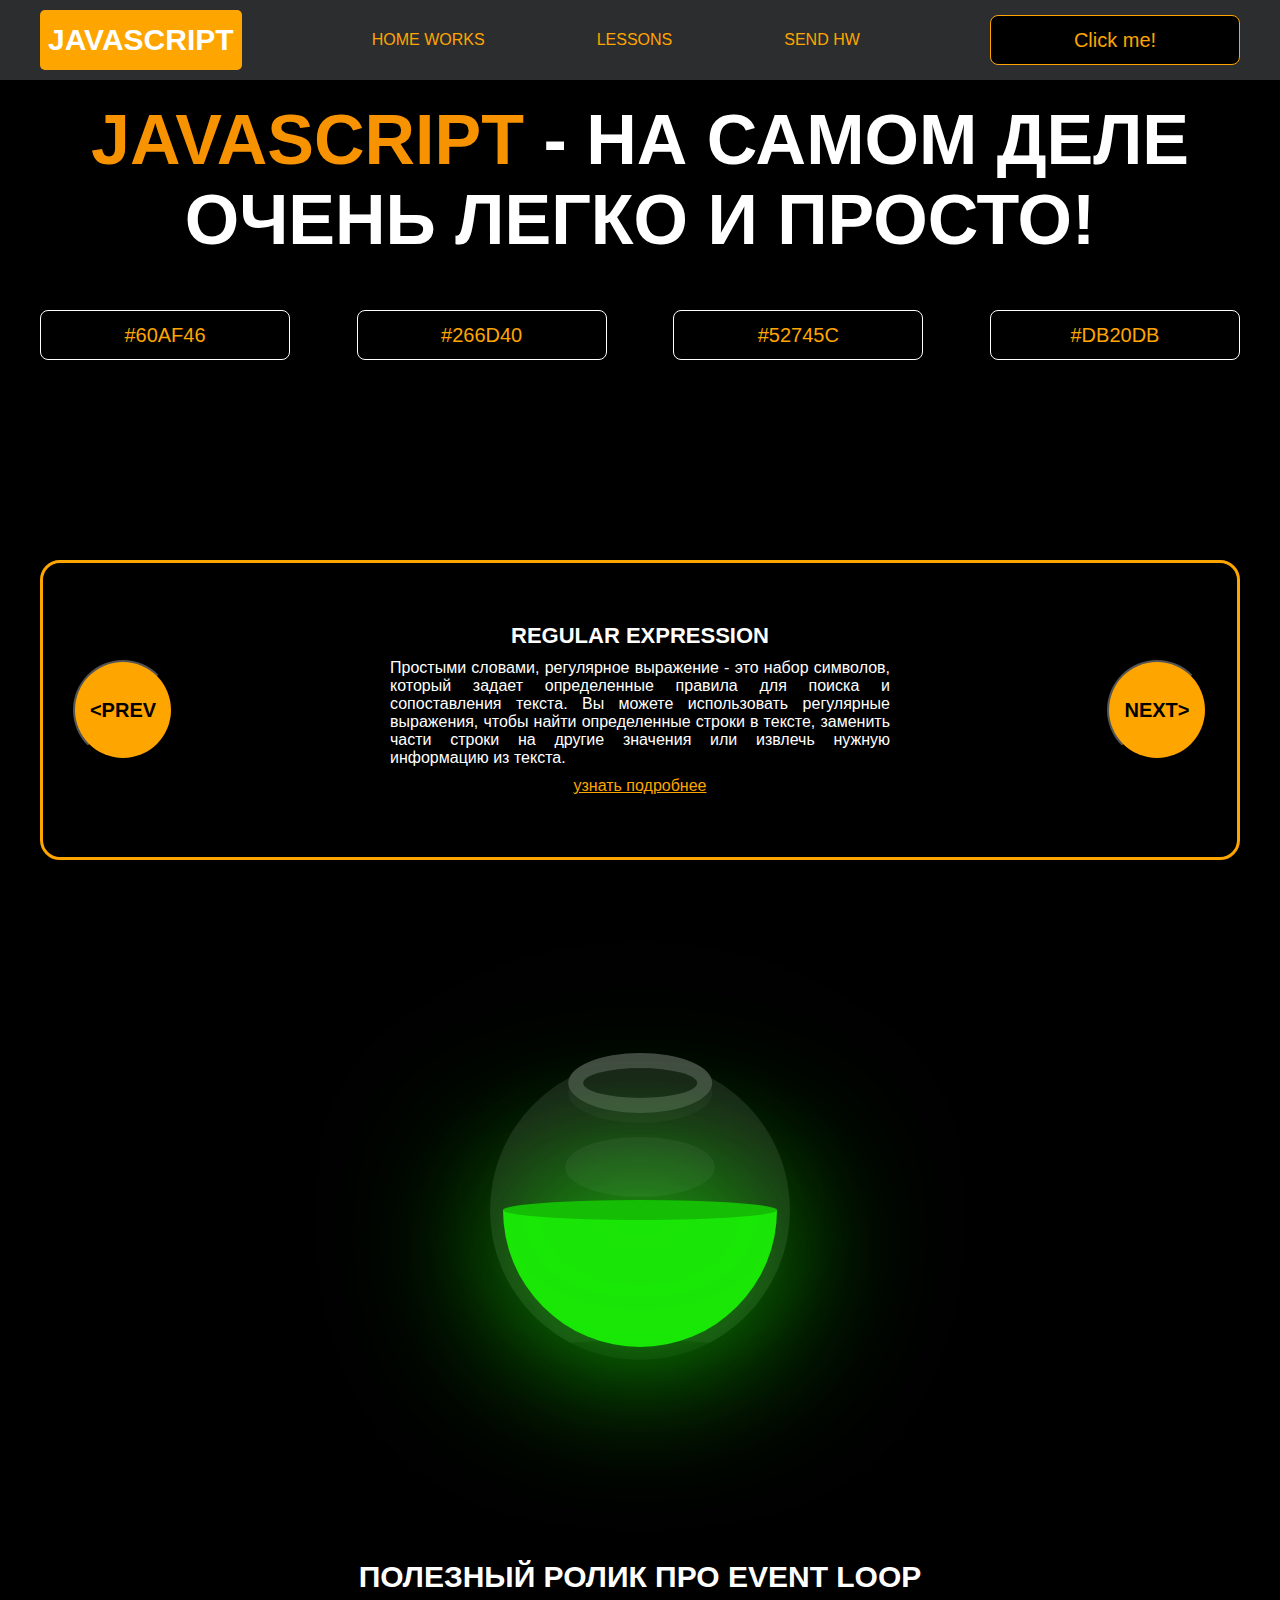
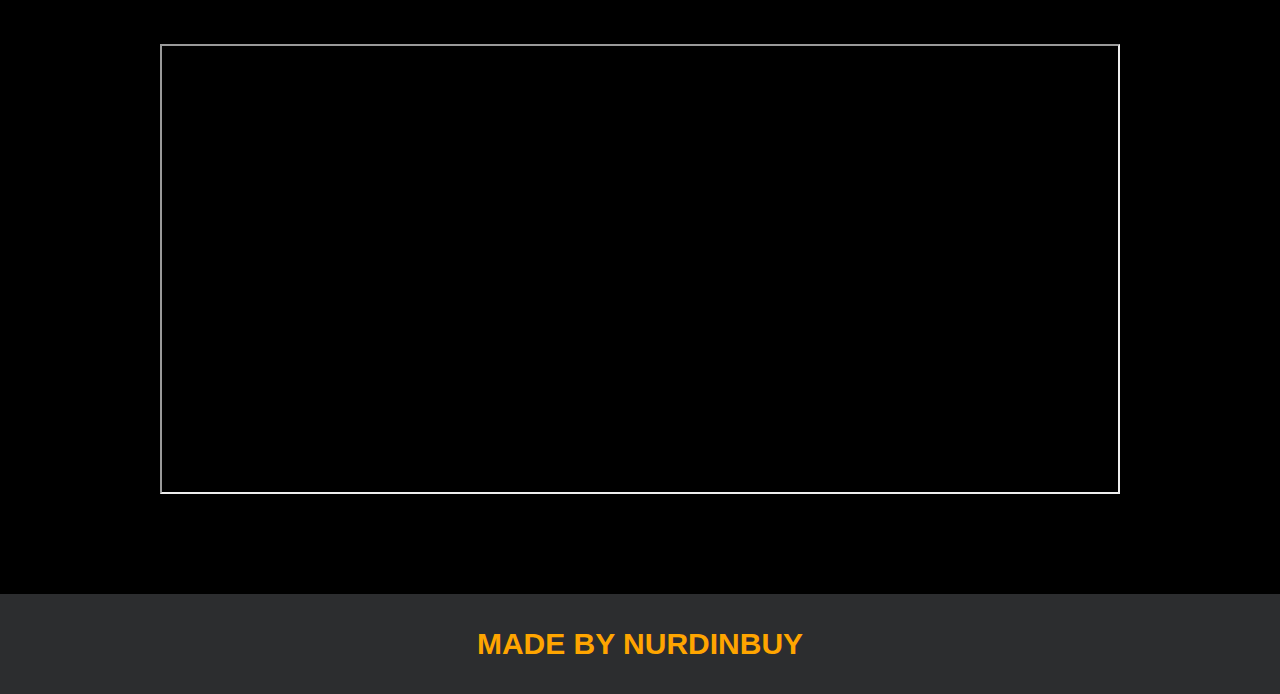
==== index.html @ c2564c90 "home work" ====
<!DOCTYPE html>
<html lang="en">
<head>
    <meta charset="UTF-8">
    <title>Java Script</title>
    <link rel="stylesheet" href="css/style.css">
    <link rel="stylesheet" href="css/core.css">
</head>
<body>

<div class="wrapper">
    <div class="header">
        <div class="container">
            <div class="inner_header">
                <a href="index.html">
                    <div class="logotype">
                        <h2>JavaScript</h2>
                    </div>
                </a>
                <ul class="menu">
                    <li class="menu_link">
                        <a href="pages/home_works.html">Home Works</a>
                    </li>
                    <li class="menu_link">
                        <a href="pages/lessons.html">Lessons</a>
                    </li>
                    <li class="menu_link">
                        <a href="https://t.me/NurDinBuy16" target="_blank">Send hw</a>
                    </li>
                </ul>
                <button class="btn" id="btn-get">Click me!</button>
            </div>
        </div>
    </div>
    <div class="main_block">
        <div class="container">
            <div class="inner_main">
                <h1><strong id="js-color">JavaScript</strong> - на самом деле очень легко и просто!</h1>
                <div class="colors-buttons">
                    <button class="btn btn-color"></button>
                    <button class="btn btn-color"></button>
                    <button class="btn btn-color"></button>
                    <button class="btn btn-color"></button>
                </div>
            </div>
        </div>
    </div>
    <div class="slider_block">
        <div class="container">
            <div class="inner_slider">
                <div class="slider">
                    <button class="btn-slide" id="prev">&lt;prev</button>
                    <div class="slide active_slide">
                        <div class="slide_card">
                            <h3>regular expression</h3>
                            <p>Простыми словами, регулярное выражение - это набор символов, который задает определенные правила для поиска и сопоставления текста. Вы можете использовать регулярные выражения, чтобы найти определенные строки в тексте, заменить части строки на другие значения или извлечь нужную информацию из текста.</p>
                            <a href="https://developer.mozilla.org/ru/docs/Web/JavaScript/Guide/Regular_expressions" target="_blank">узнать подробнее</a>
                        </div>
                    </div>
                    <div class="slide">
                        <div class="slide_card">
                            <h3>recursion</h3>
                            <p>Простыми словами, рекурсия - это, когда функция делает повторяющиеся вызовы самой себя для решения задачи, пока не достигнет определенного условия выхода из рекурсии.</p>
                            <a href="https://learn.javascript.ru/recursion" target="_blank">узнать подробнее</a>
                        </div>
                    </div>
                    <div class="slide">
                        <div class="slide_card">
                            <h3>json</h3>
                            <p>Простыми словами, JSON - это способ представления данных в виде текста, чтобы они могли быть легко поняты и использованы различными программами. Он использует простые правила для описания объектов и массивов, а также для представления простых типов данных, таких как строки, числа, логические значения и т.д.</p>
                            <a href="https://developer.mozilla.org/ru/docs/Learn/JavaScript/Objects/JSON" target="_blank">узнать подробнее</a>
                        </div>
                    </div>
                    <div class="slide">
                        <div class="slide_card">
                            <h3>event loop</h3>
                            <p>Простыми словами, event loop похож на дежурного, который непрерывно проверяет, произошло ли какое-либо событие, и реагирует на него, когда оно происходит. Он имеет список задач, которые нужно выполнить, и он перебирает этот список событий одно за другим, обрабатывая каждое событие, когда оно наступает.</p>
                            <a href="https://highload.today/kak-ustroen-event-loop-v-javascript-parallelnaya-model-i-tsikl-sobytij/" target="_blank">узнать подробнее</a>
                        </div>
                    </div>
                    <button class="btn-slide" id="next">next&gt;</button>
                </div>
            </div>
        </div>
    </div>

    <div class="botlle">
        <div class="container">
            <div class="bottle_inner">
                <a href="pages/monster.html">
                    <div class="bowl">
                        <div class="shadow"></div>
                        <div class="liquid"></div>

                    </div>
                </a>
            </div>
        </div>
    </div>

    <div class="block_video">
        <div class="container">
            <h3>Полезный ролик про Event Loop</h3>
            <div class="inner_block_video">
                <iframe width="80%" height="450" src="https://www.youtube.com/embed/zDlg64fsQow" title="YouTube video player" frameborder="2" allow="autoplay; clipboard-write; encrypted-media; gyroscope; picture-in-picture; web-share" allowfullscreen></iframe>
            </div>
        </div>
    </div>

    <div class="footer">
        <div class="container">
            <a href="https://www.instagram.com/nurdinbuy/" target="_blank">
                <div class="inner_footer">
                    <h2>Made by NurDinBuy</h2>
                </div>
            </a>
        </div>
    </div>
</div>

<div class="modal">
    <div class="modal_dialog">
        <div class="modal_content">
            <form action="#">
                <div class="modal_close">&times;</div>
                <div class="modal_title">Мы свяжемся с вами как можно быстрее!</div>
                <input required placeholder="Ваше имя" name="fullname" type="text" class="modal_input">
                <input required placeholder="Ваш номер телефона" name="phone_number" type="phone" class="modal_input">
                <button class="btn btn_dark btn_min">Перезвонить мне</button>
            </form>
        </div>
    </div>
</div>

</body>
<script src="js/main.js"></script>
<script src="js/modal.js"></script>
</html>
---- css/style.css ----
/* HEADER */

.header {
    height: 80px;
    background: #2c2d2f;
    display: flex;
    align-items: center;
    width: 100%;
    position: fixed;
    top: 0;
    z-index: 2;
}

.inner_header {
    height: 100%;
    display: flex;
    align-items: center;
    justify-content: space-between;
}

/* LOGOTYPE */

.logotype {
    display: flex;
    align-items: center;
    justify-content: center;
    font-size: 22px;
    height: 60px;
    width: fit-content;
    background: var(--orange);
    padding: 8px;
    color: white;
    border-radius: 5px;
    cursor: pointer;
}

/* HEADER MENU */

.menu {
    display: flex;
    justify-content: space-around;
    width: 600px;
}

.menu_link a {
    color: var(--orange);
    text-transform: uppercase;
}

.menu_link a:hover {
    text-decoration: underline;
}

/* MAIN BLOCK */

.main_block {
    padding: 100px 0;
    background: black;
}

/* BUTTONS COLOR PICKER */

.colors-buttons {
    display: flex;
    justify-content: space-between;
    margin-top: 50px;
}

.btn-color {
    border-radius: 20px;
    border-color: white !important;
}

/* FOOTER */

.footer {
    background: #2c2d2f;
    width: 100%;
}

.inner_footer {
    display: flex;
    align-items: center;
    justify-content: center;
    height: 100px;
}

.footer h2 {
    text-transform: uppercase;
    color: var(--orange);
    font-weight: 600;
}


/* SLIDER BLOCK */

.slider_block {
    padding: 100px 0;
    background: black;
}

.slider {
    position: relative;
    width: 100%;
    height: 300px;
    overflow: hidden;
    border: 3px solid var(--orange);
    border-radius: 20px;
    display: flex;
    align-items: center;
    justify-content: space-between;
    padding: 0 30px;
}

.slide {
    position: absolute;
    top: 60px;
    left: 0;
    width: 100%;
    height: 100%;
    display: none;
    transition: opacity 0.5s ease-in-out;
}

.slide_card {
    color: white;
    margin: 0 auto;
    width: 500px;
    text-align: center;
}

.slide_card h3 {
    color: white;
    text-transform: uppercase;
    font-size: 22px;
}

.slide_card p {
    font-size: 16px;
    text-align: justify;
    margin: 10px 0;
}

.slide_card a {
    color: var(--orange);
    text-decoration: underline;
}

.slide.active_slide {
    display: block;
}

/* VIDEO BLOCK */

.block_video {
    background: black;
    padding: 100px 0;
}

.inner_block_video {
    display: flex;
    justify-content: center;
    margin-top: 50px;
}

/* MODAL */

.modal {
    position: fixed;
    height: 100%;
    width: 100%;
    top: 0;
    left: 0;
    z-index: 2;
    background: rgba(0, 0, 0, 0.8);
    display: none;
}

.modal_dialog {
    max-width: 500px;
    margin: 150px auto;
}

.modal_content {
    position: relative;
    width: 100%;
    padding: 40px;
    background-color: black;
    border: 2px solid var(--orange);
    border-radius: 4px;
    max-height: 80vh;
    overflow-y: auto;
}

.modal_content form {
    display: flex;
    flex-direction: column;
    align-items: center;
}

.modal_close {
    position: absolute;
    top: 8px;
    right: 14px;
    font-size: 30px;
    color: red;
    opacity: 0.5;
    font-weight: 700;
    border: none;
    background-color: transparent;
    cursor: pointer;
}

.modal_title {
    text-align: center;
    font-size: 22px;
    text-transform: uppercase;
    color: white;
}

.modal_input, .btn_min {
    width: 100% !important;
    margin-top: 10px;
}


/*-------BOTTLE-------*/

.botlle {
    background: black;
    padding: 100px 0;
}

.bottle_inner {
    display: flex;
    justify-content: center;
    align-items: center;
}

.bowl {
    position: relative;
    width: 300px;
    height: 300px;
    background: rgba(255, 255, 255, 0.1);
    border-radius: 50%;
    border: 8px solid transparent;
    animation: animate 5s linear infinite;
    transform-origin: bottom center;
    animation-play-state: run;
}

@keyframes animate {
    0% {
        transform: rotate(0deg);
    }
    25% {
        transform: rotate(22deg);
    }
    50% {
        transform: rotate(0deg);
    }
    75% {
        transform: rotate(-22deg);
    }
    100% {
        filter: hue-rotate(360deg);
    }
}

.bowl::before {
    content: "";
    position: absolute;
    top: -15px;
    left: 50%;
    transform: translateX(-50%);
    width: 40%;
    height: 30px;
    border: 15px solid #444;
    border-radius: 50%;
    box-shadow: 0 10px #222;

}

.bowl::after {
    content: "";
    position: absolute;
    top: 35%;
    left: 50%;
    transform: translate(-50%, -50%);
    width: 150px;
    height: 60px;
    background: rgba(255, 255, 255, 0.05);
    transform-origin: center;
    animation: animatebowlshadow 5s linear infinite;
    border-radius: 50%;
    animation-play-state: running;

}


@keyframes animatebowlshadow {
    0% {
        left: 50%;
        width: 150px;
        height: 60px;
    }
    25% {
        left: 55%;
        width: 140px;
        height: 65px;
    }
    50% {
        left: 50%;
        width: 150px;
        height: 60px;
    }
    75% {
        left: 45%;
        width: 140px;
        height: 65px;
    }
    100% {


    }
}


.liquid {
    position: absolute;
    top: 50%;
    left: 5px;
    right: 5px;
    bottom: 5px;
    background: #1ae907;
    border-bottom-left-radius: 150px;
    border-bottom-right-radius: 150px;
    filter: drop-shadow(0 0 80px #1ae907);
    transform-origin: top center;
    animation: animateliquid 5s linear infinite;
    animation-play-state: running;
}

@keyframes animateliquid {
    0% {
        transform: rotate(0deg);
    }
    25% {
        transform: rotate(-22deg);
    }
    30% {
        transform: rotate(-23deg);
    }
    50% {
        transform: rotate(0deg);
    }
    75% {
        transform: rotate(22deg);
    }
    80% {
        transform: rotate(23deg);
    }
    100% {
        transform: rotate(0deg);
    }


}

.liquid::before {
    content: "";
    position: absolute;
    top: -10px;
    width: 100%;
    height: 20px;
    background: #15be05;
    border-radius: 50%;
    filter: drop-shadow(0 0 80px #15be05);
}

.shadow {
    position: absolute;
    top: calc(50% + 150px);
    left: 50%;
    transform: translate(-50%, -50%);
    width: 260px;
    height: 40px;
    background: rgba(0, 0, 0, 0.5);
    border-radius: 50%;
    animation: animateshadow 5s linear infinite;
    animation-play-state: running;

}

@keyframes animateshadow {
    0% {
        left: 50%;
        width: 260px;
        height: 40px;
        top: calc(50% + 150px);

    }

    25% {
        left: 55%;
        width: 265px;
        height: 30px;
        top: calc(50% + 130px);

    }
    50% {
        left: 50%;
        width: 260px;
        height: 40px;
        top: calc(50% + 150px);

    }
    75% {
        left: 45%;
        width: 265px;
        height: 30px;
        top: calc(50% + 130px);

    }
    100% {
    }
}
---- css/core.css ----
* {
    margin: 0;
    padding: 0;
    box-sizing: border-box;
}

.container {
    width: 1200px;
    margin: 0 auto;
}

body {
    font-family: "Britannic Bold", sans-serif;
    background: #c2d0d0;
}

.btn {
    width: 250px;
    height: 50px;
    font-size: 20px;
    cursor: pointer;
    border: 1px solid var(--orange);
    background: black;
    color: var(--orange);
    border-radius: 8px;
}

.btn:hover {
    background: #414349;
}

.btn:active {
    background: #56585D;
    border: 2px solid var(--orange);
}

a {
    text-decoration: none;
}

li {
    list-style: none;
}

h1 {
    text-align: center;
    font-size: 70px;
    color: white;
    margin: 0 auto;
    text-transform: uppercase;
    font-weight: 600;
}

h2 {
    text-align: center;
    font-size: 30px;
    color: white;
    margin: 0 auto;
    text-transform: uppercase;
    font-weight: 600;
}

h3 {
    text-align: center;
    font-size: 30px;
    color: white;
    margin: 0 auto;
    text-transform: uppercase;
    font-weight: 600;
}

h4 {
    font-size: 24px;
    color: white;
    text-transform: uppercase;
    font-weight: 600;
}

strong {
    color: #F79300;
}

label {
    font-size: 24px;
    color: var(--orange);
}

input {
    width: 350px;
    height: 50px;
    font-size: 20px;
    padding-left: 5px;
    color: var(--orange);
    background: black;
    border: 2px solid var(--orange);
}

.checker {
    color: white;
    font-size: 30px;
}

.btn-slide {
    display: block;
    width: 100px;
    height: 100px;
    background: var(--orange);
    color: black;
    font-size: 20px;
    text-transform: uppercase;
    border-radius: 50%;
    font-weight: 800;
    z-index: 1;
}

.btn-slide:hover {
    background: #b68733 !important;
    cursor: pointer;
    color: white;
}

:root {
    --orange: orange
}
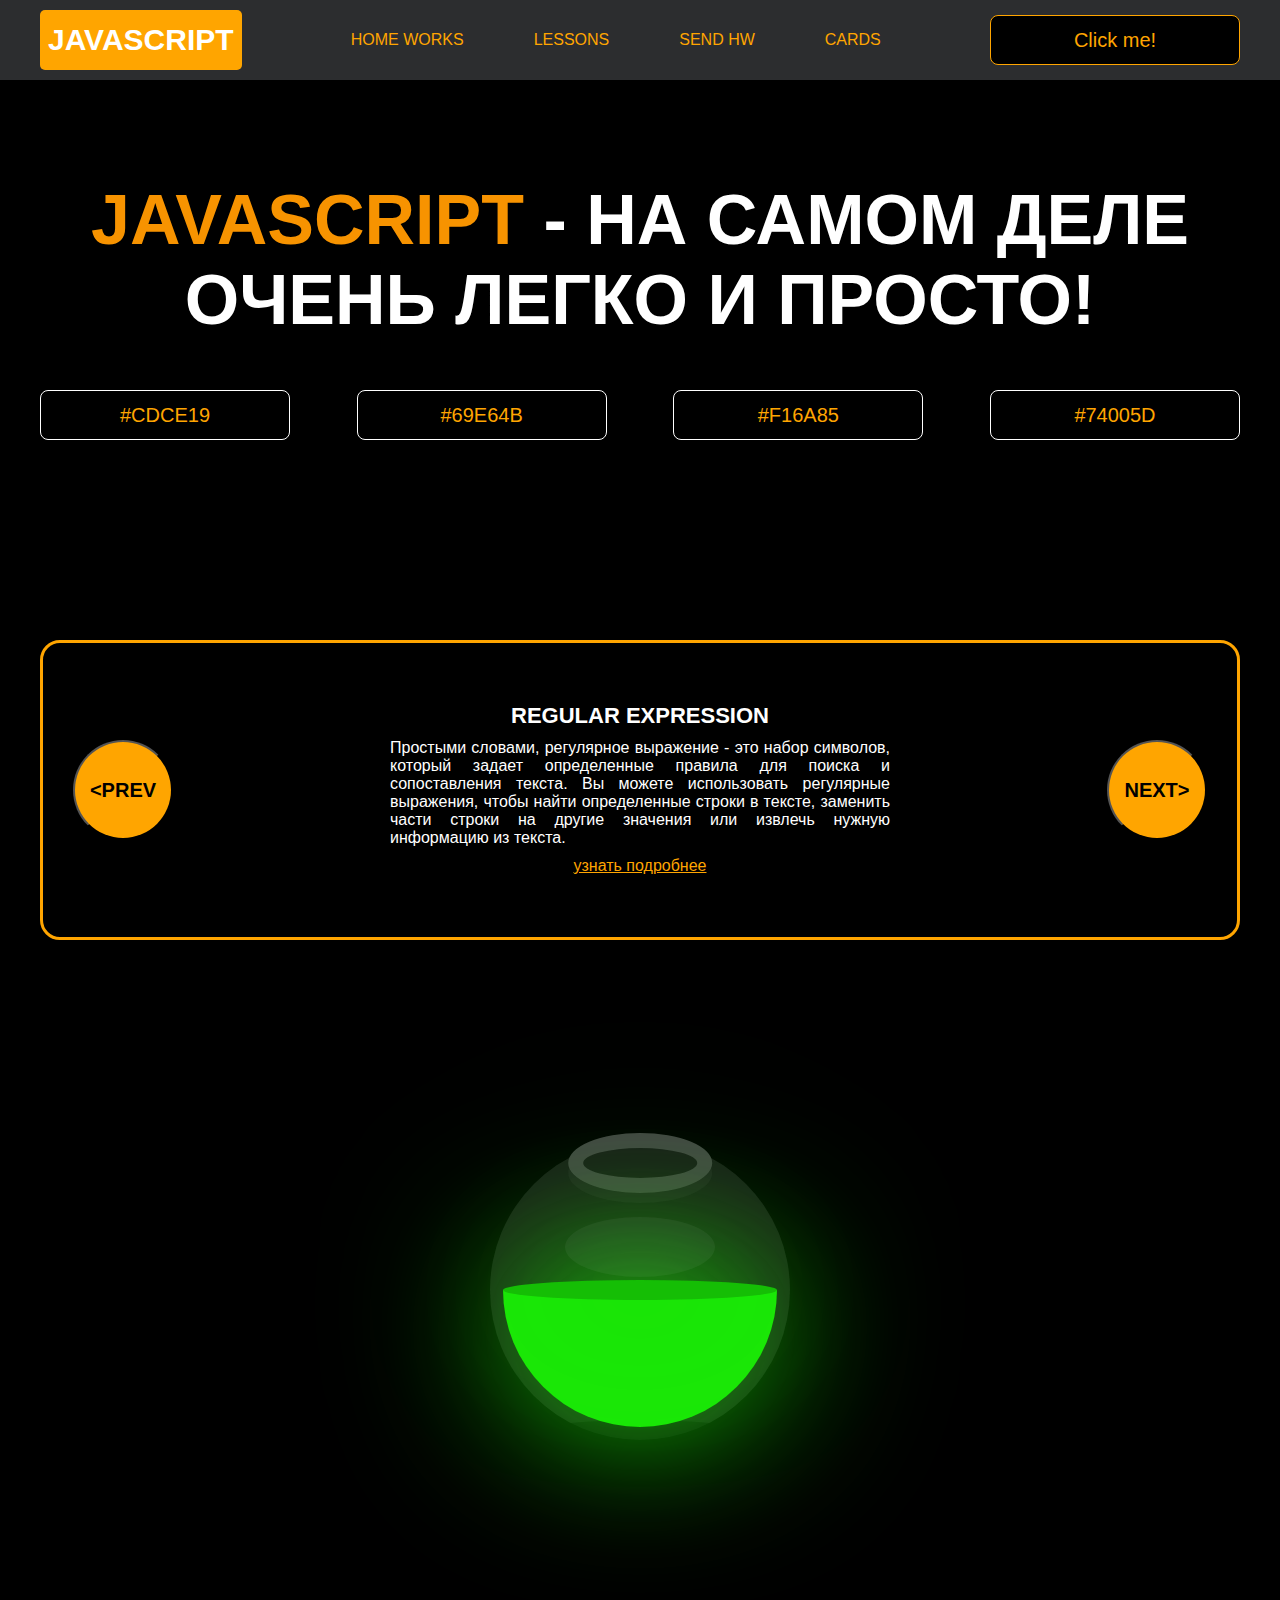
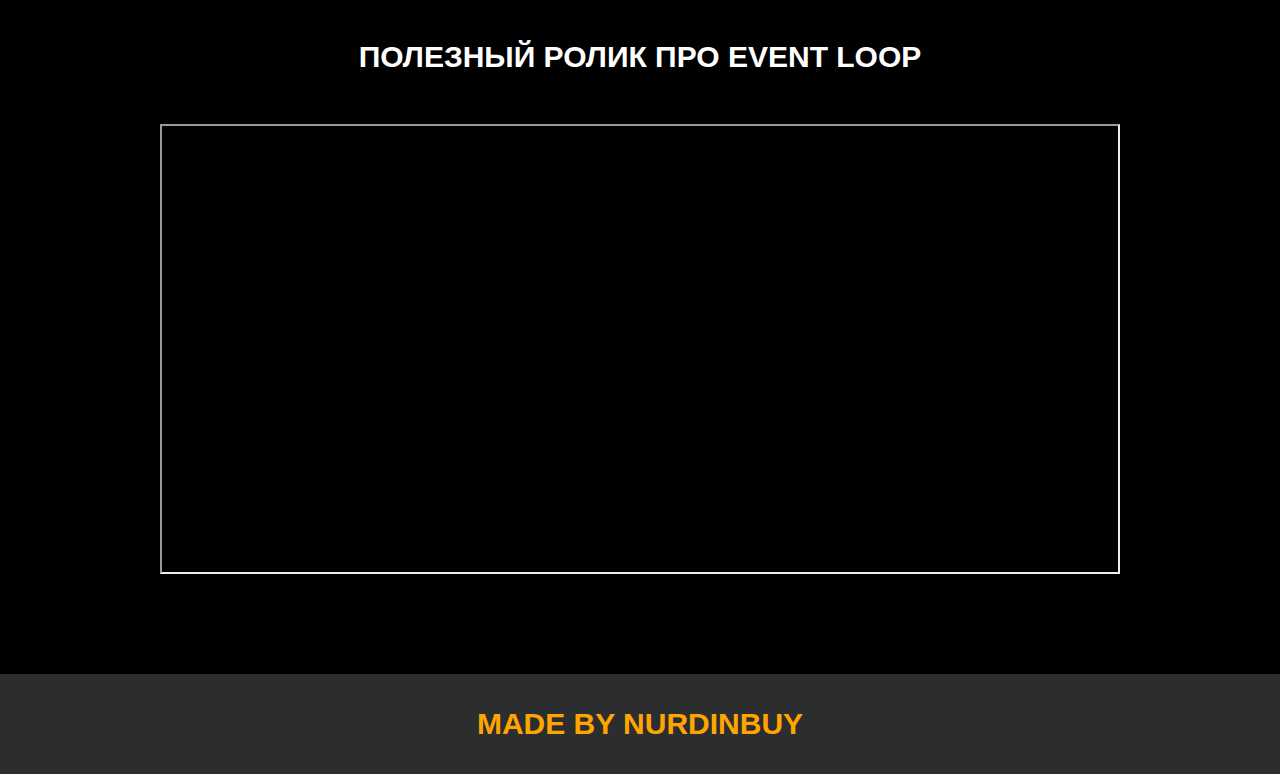
==== commit c849e532: "update" ====
--- a/index.html
+++ b/index.html
@@ -26,6 +26,9 @@
                     </li>
                     <li class="menu_link">
                         <a href="https://t.me/NurDinBuy16" target="_blank">Send hw</a>
+                    </li>
+                    <li class="menu_link">
+                        <a href="./pages/cards.html">Cards</a>
                     </li>
                 </ul>
                 <button class="btn" id="btn-get">Click me!</button>
--- a/css/style.css
+++ b/css/style.css
@@ -6,9 +6,7 @@
     display: flex;
     align-items: center;
     width: 100%;
-    position: fixed;
-    top: 0;
-    z-index: 2;
+
 }
 
 .inner_header {
